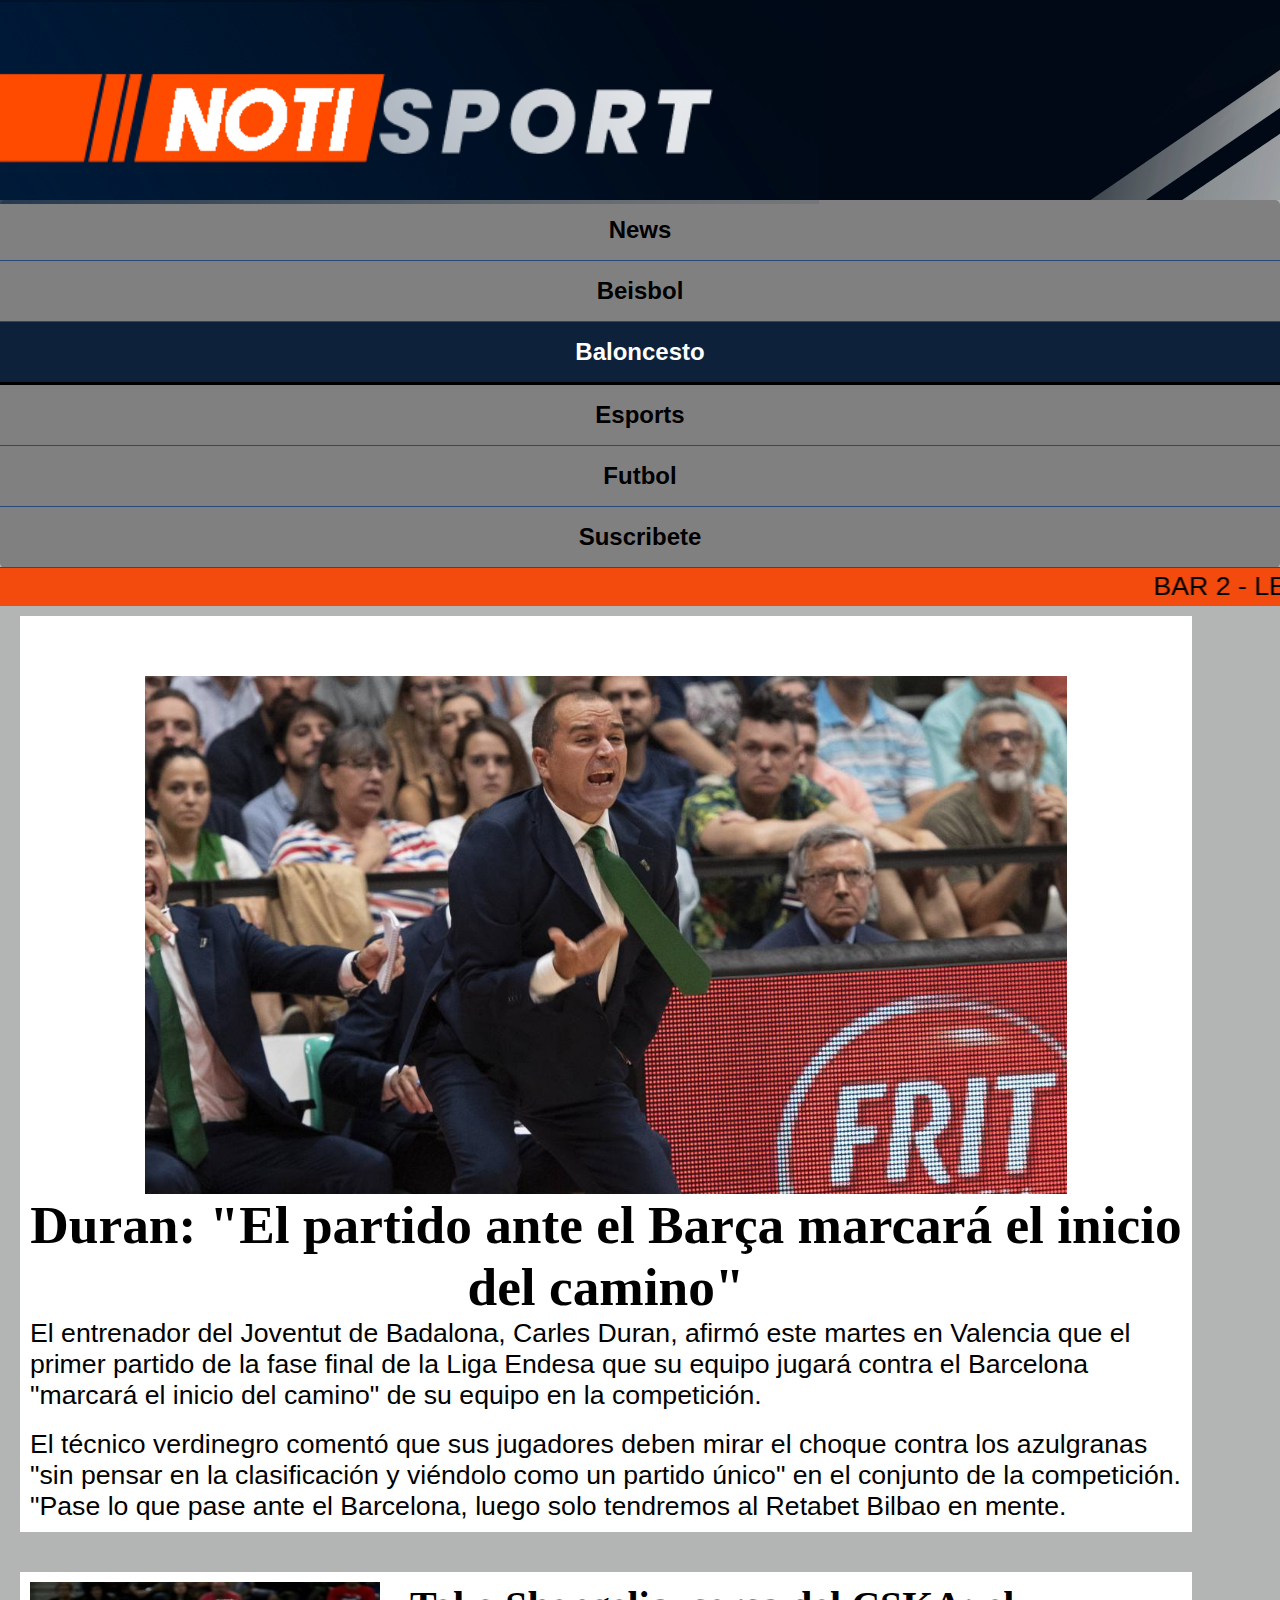
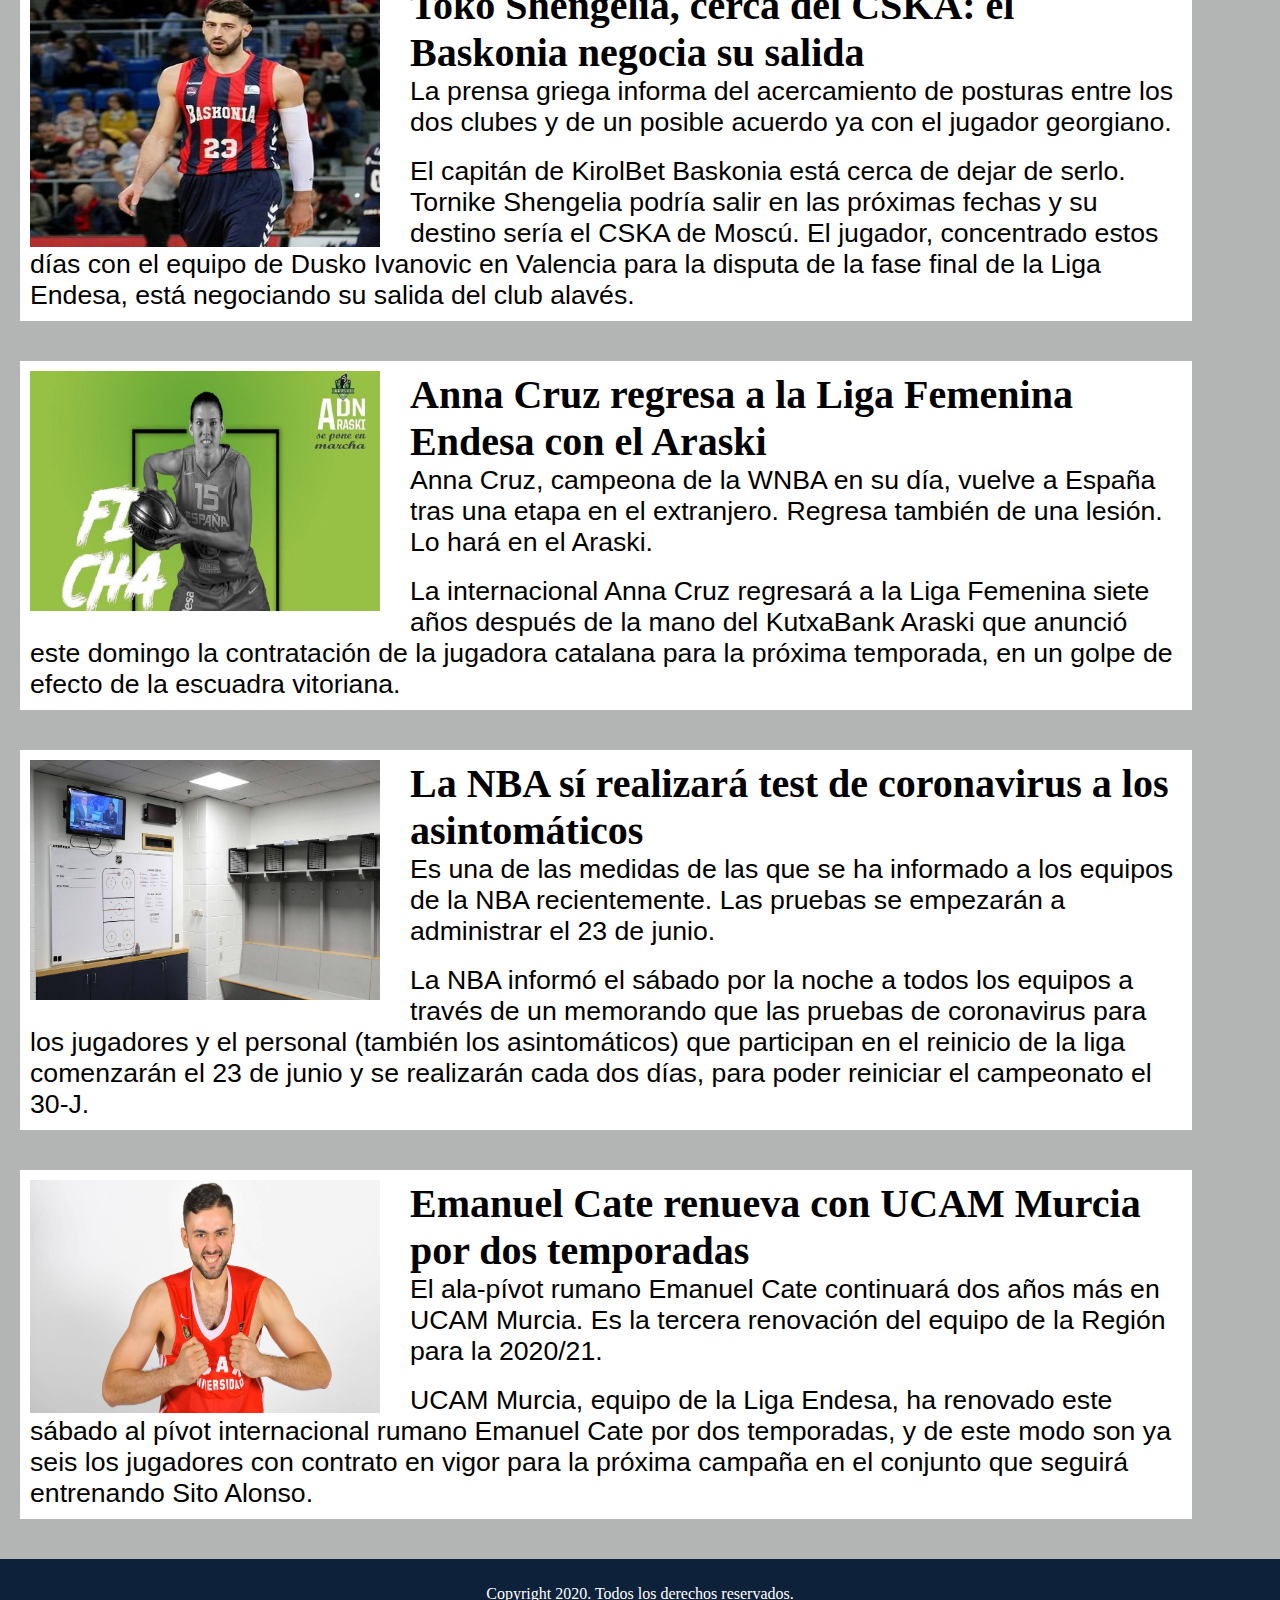
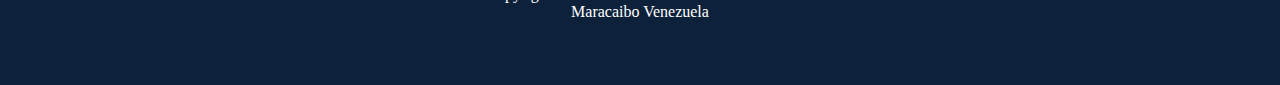
==== baloncesto.html @ 37adb6f9 "version1" ====
<!DOCTYPE html>
<html lang="en">
<head>
    <meta charset="UTF-8">
    <meta name="viewport" content="width=device-width, initial-scale=1.0">
    <meta http-equiv="X-UA-Compatible" content="ie=edge">
    <title>Notisports</title>
    <link rel="stylesheet" href="css/estilo.css">
</head>
<body>
    <div id="contenedor">
       
<div id="encabezado">
    <img src="img/logo.png" alt="">


</div>
<nav id="navegador" class="menu-main">
   
    <ol>
        <li><a href="index.html" >News</a></li>
        <li><a href="beisbol.html" >Beisbol</a></li>
        <li><a href="baloncesto.html" class="active" >Baloncesto</a></li>
        <li><a href="Esports.html" >Esports</a></li>
        <li><a href="futbol.html" >Futbol</a></li>
        <li><a href="suscribete.html" >Suscribete</a></li>
    
    
    </ol>
    
    
</nav>

<div id="mar">
    <marquee SCROLLAMOUNT=15 > BAR 2 - LEG 0                                                  RM 3 - EIB 1                                                           Ligue 1:Neymar regresa a París para los entrenamientos del PSG                                                                    Esports:League of Legends tendrá drops de recompensas en LEC y LCS                                      Ciclismo:Sagan correrá Tour y Giro y descarta las clásicas       </marquee>  

</div>
<div id="cuerpo">
    
<div id="noticia1">
    <img src="img/1592302138_668634_1592302451_noticia_normal.jpg" alt="">
    <h2>Duran: "El partido ante el Barça marcará el inicio del camino"</h2>
    <p>El entrenador del Joventut de Badalona, Carles Duran, afirmó este martes en Valencia que el primer partido de la fase final de la Liga Endesa que su equipo jugará contra el Barcelona "marcará el inicio del camino" de su equipo en la competición.</p>
<br>
<p>El técnico verdinegro comentó que sus jugadores deben mirar el choque contra los azulgranas "sin pensar en la clasificación y viéndolo como un partido único" en el conjunto de la competición. "Pase lo que pase ante el Barcelona, luego solo tendremos al Retabet Bilbao en mente.</p>
</div>
<div id="noticia2">
    <img src="img/maN812VE_400x400.jpg" alt="">
    <h2>Toko Shengelia, cerca del CSKA: el Baskonia negocia su salida</h2>
    <p>La prensa griega informa del acercamiento de posturas entre los dos clubes y de un posible acuerdo ya con el jugador georgiano.</p>
    <br> 
    <p>El capitán de KirolBet Baskonia está cerca de dejar de serlo. Tornike Shengelia podría salir en las próximas fechas y su destino sería el CSKA de Moscú. El jugador, concentrado estos días con el equipo de Dusko Ivanovic en Valencia para la disputa de la fase final de la Liga Endesa, está negociando su salida del club alavés.</p>  
    </div>
        
    <div id="noticia3bal">
        <img src="img/1592132960_103959_1592133139_noticia_normal.jpg" alt="">
        <h2>Anna Cruz regresa a la Liga Femenina Endesa con el Araski</h2>
        <p>Anna Cruz, campeona de la WNBA en su día, vuelve a España tras una etapa en el extranjero. Regresa también de una lesión. Lo hará en el Araski.</p>
       <br>
        <p>La internacional Anna Cruz regresará a la Liga Femenina siete años después de la mano del KutxaBank Araski que anunció este domingo la contratación de la jugadora catalana para la próxima temporada, en un golpe de efecto de la escuadra vitoriana.</p>
    </div>
    <div id="noticia4bal">
<img src="img/1592121747_324787_1592121869_noticia_normal.jpg" alt="">
<h2>La NBA sí realizará test de coronavirus a los asintomáticos</h2>
<p>Es una de las medidas de las que se ha informado a los equipos de la NBA recientemente. Las pruebas se empezarán a administrar el 23 de junio.</p>
<br>
<p>La NBA informó el sábado por la noche a todos los equipos a través de un memorando que las pruebas de coronavirus para los jugadores y el personal (también los asintomáticos) que participan en el reinicio de la liga comenzarán el 23 de junio y se realizarán cada dos días, para poder reiniciar el campeonato el 30-J.</p>

    </div>
    <div id="noticia5bal">
        <img src="img/1592050083_936186_1592050161_noticia_normal.jpg" alt="">
        <h2>Emanuel Cate renueva con UCAM Murcia por dos temporadas</h2>
        <p>El ala-pívot rumano Emanuel Cate continuará dos años más en UCAM Murcia. Es la tercera renovación del equipo de la Región para la 2020/21.</p>
        <br>
        <p>UCAM Murcia, equipo de la Liga Endesa, ha renovado este sábado al pívot internacional rumano Emanuel Cate por dos temporadas, y de este modo son ya seis los jugadores con contrato en vigor para la próxima campaña en el conjunto que seguirá entrenando Sito Alonso.</p>
        
            </div> 
    </div>
    


    <div id="footer">
        Copyright 2020. Todos los derechos reservados. <br /> Maracaibo Venezuela
    </div>
</body>
</html>
---- css/estilo.css ----
*{
    margin:0px;
    padding:0px;
    }
    
    p{
        font-family:  Helvetica, sans-serif;
      
    }
    body{
    margin:0px;
    padding:0px;
    background-color: #b3b4b4;
    color:white;
    }
h2{
    font-size: 40px;
}
#encabezado{
    background-image:url(../img/encabezado2.jpg);


width:100% ;
background-color: rgb(255, 255, 255);
height:200px ;
display: block;
margin:auto;



}
#mar{
    height:35px ;
    color: black;
    font-family: Arial, Helvetica, sans-serif;
    font-size: 20pt;
    text-align: center;
  
padding-top: 3px;
    background-color:#F34a0d;
}
#navegador{
background-color: grey;
text-align: right;
width: 100%;

  
}
.menu-main{
    border-radius: 95%;
    text-align: right;  
    display:flex;
    justify-content: space-between;
   width: 100%;
    border-bottom: 1px solid #ffffff;
    height:60px;
    line-height: 30px;
    border-radius: 5px;   
    }
    
.menu-main ol{
  text-align: right;
    display: flex;
    padding-left: 500px;
    margin:0px;

    
    
    
    }
    .menu-main ol li{
        list-style: none;
        display: block;
       


        }
    .menu-main ol li a{
    font-family: arial;
    
    color:black;
    text-decoration: none;
    font-size: 18pt;
    font-weight: bold;
    justify-content: center;
    align-items: center;
    display: block;
    padding: 15px 18px;
    text-align: center;
    }
    .menu-main a:hover{
    background-color:rgb(255, 62, 4);
    display: block;
    color: rgb(255, 255, 255);
 
    }
    .menu-main a.active{
    background-color: #0e213b;
    color: white;
   border-bottom: 3px solid rgb(0, 0, 0);
    }
#categoria{
    font-size: 18PT;
    margin-left: 60PX;
    margin-top: 35PX;
    border-left: 6PX SOLID violet;
}
#noticia1 h2{
    text-align: center;
    font-size: 40pt;
}
#noticia1{
background-color: white;
color: black;

padding: 30px 30px 30px 30px;
margin-bottom: 40px;   
width: 90%;
height: auto;
text-align: left;



margin-top: 10PX;
margin-left: 55px;
}
#noticia1 p{font-family: Arial, Helvetica, sans-serif;
    font-size: 20pt;}
#noticia1 img{
    width: 80%;
 padding-top: 50px;
display: block;
margin: auto;
}      

#noticia2{
    padding: 30px 30px 30px 30px;

    margin-bottom: 40px;   
    width: 90%;
    height: auto;
    background-color: white;
color: black;
  
    text-align: left;

    
    
    margin-top: 10PX;
    margin-left: 55px;
    }
    #noticia2 p{font-family: Arial, Helvetica, sans-serif;
        font-size: 20pt;}
    #noticia2 img{
        width: 350px;
        height: 265px;
        margin-right: 30px;
    
     
        float: left;
    }
    #noticia3{
        background-color: white;
        color: black;

        padding: 30px 30px 30px 30px;
margin-bottom: 40px;   
width: 90%;
        height: auto;
        text-align: left;
     
   
        
        margin-top: 10PX;
        margin-left: 55px;
        }
        #noticia3 p{font-family: Arial, Helvetica, sans-serif;
            font-size: 20pt;}
        #noticia3 img{
            width: 350px;
            height: 265px;
            margin-right: 30px;
        
           
            float: left;
        }
        #noticia4{
            padding: 30px 30px 30px 30px;
            margin-bottom: 40px;   
            width: 90%;
            height: auto;
            
            background-color: white;
            color: black;
            text-align: left;
           
       
            
            margin-top: 10PX;
            margin-left: 55px;
            }
            #noticia4 p{font-family: Arial, Helvetica, sans-serif;
                font-size: 20pt;}
            #noticia4 img{
                width: 350px;
                height: 265px;
                margin-right: 30px;
            
                
                float: left;
            }
        #noticia3bal{
            padding: 30px 30px 30px 30px;
            margin-bottom: 40px;   
            width: 90%;
            height: auto;
            
            background-color: white;
            color: black;
            text-align: left;
           
       
            
            margin-top: 10PX;
            margin-left: 55px;
            }
            #noticia3bal p{font-family: Arial, Helvetica, sans-serif;
                font-size: 20pt;}
            #noticia3bal img{
                width: 350px;
                height: 240px;
                margin-right: 30px;
            
                
                float: left;
            }
            #noticia2epo{
                padding: 30px 30px 30px 30px;
                margin-bottom: 40px;   
                width: 90%;
                height: auto;
                
                background-color: white;
                color: black;
                text-align: left;
               
           
                
                margin-top: 10PX;
                margin-left: 55px;
                }
                #noticia2epo p{font-family: Arial, Helvetica, sans-serif;
                    font-size: 20pt;}
                #noticia2epo img{
                    width: 350px;
                    height: 240px;
                    margin-right: 30px;
                
                    
                    float: left;
                }
                #noticia3new{
                    padding: 30px 30px 30px 30px;
                    margin-bottom: 40px;   
                    width: 90%;
                    height: auto;
                    
                    background-color: white;
                    color: black;
                    text-align: left;
                   
               
                    
                    margin-top: 10PX;
                    margin-left: 55px;
                    }
                    #noticia3new p{font-family: Arial, Helvetica, sans-serif;
                        font-size: 20pt;}
                    #noticia3new img{
                        width: 350px;
                        height: 240px;
                        margin-right: 30px;
                    
                        
                        float: left;
                    }
                    #noticia4new{
                        padding: 30px 30px 30px 30px;
                        margin-bottom: 40px;   
                        width: 90%;
                        height: auto;
                        
                        background-color: white;
                        color: black;
                        text-align: left;
                       
                   
                        
                        margin-top: 10PX;
                        margin-left: 55px;
                        }
                        #noticia4new p{font-family: Arial, Helvetica, sans-serif;
                            font-size: 20pt;}
                        #noticia4new img{
                            width: 350px;
                            height: 240px;
                            margin-right: 30px;
                        
                            
                            float: left;
                        }
            #noticia4bal{
                padding: 30px 30px 30px 30px;
                margin-bottom: 40px;   
                width: 90%;
                height: auto;
                
                background-color: white;
                color: black;
                text-align: left;
               
           
                
                margin-top: 10PX;
                margin-left: 55px;
                }
                #noticia4bal p{font-family: Arial, Helvetica, sans-serif;
                    font-size: 20pt;}
                #noticia4bal img{
                    width: 350px;
                    height: 240px;
                    margin-right: 30px;
                
                    
                    float: left;
                }
            #noticia5bal{
                padding: 30px 30px 30px 30px;
                margin-bottom: 40px;   
                width: 90%;
                height: auto;
                
                background-color: white;
                color: black;
                text-align: left;
               
           
                
                margin-top: 10PX;
                margin-left: 55px;
                }
                #noticia5bal p{font-family: Arial, Helvetica, sans-serif;
                    font-size: 20pt;}
                #noticia5bal img{
                    width: 350px;
                    height: 233px;
                    margin-right: 30px;
                
                    
                    float: left;
                }
                
            #noticia5{
                background-color: white;
                color: black;

                padding: 30px 30px 30px 30px;
                margin-bottom: 40px;   
                width: 90%;
                height: auto;
                text-align: left;
             
                 
                margin-top: 10PX;
                margin-left: 55px;
                }
                #noticia5 p{font-family: Arial, Helvetica, sans-serif;
                    font-size: 20pt;}
                #noticia5 img{
                    width: 350px;
                    height: 265px;
                    margin-right: 30px;
                
                  
                    float: left;
                }
                #footer{
                    width: 100%;
                    height: 100px;
                    background-color: #0e213b;
                    text-align: center;
color: white;
padding-top: 2%;
                }

           

@media (max-width: 1280px) {
    
    
    .menu-main {
        width: 100%;
    height: auto;
    border-bottom: 0px;
    display: block;
    }
    #encabezado{
        margin: auto;
    }
    #encabezado IMG{
        width: 64%;

     margin: auto;
    }
   #noticia1,#noticia2,#noticia3,#noticia4,#noticia5,#noticia5bal,#noticia4new,#noticia3new,#noticia4bal,#noticia3bal,#noticia2epo{
       margin-left: 20px;
       margin-right: 10px;
       width: 90%;
       height: auto;
       padding: 10px 10px 10px 10px;
       
   }




        
    .menu-main ol{
        display: block;
        padding-left: 0px;
    }
   
    .menu-main a{
    height: 30px;
    border-bottom: 1px solid #29487d;
    }

    
   }
   
   #formulario{
    background: rgba(243,74,13,1);
    background: -moz-linear-gradient(top, rgba(243,74,13,1) 12%, rgba(243,74,13,1) 47%, rgba(243,74,13,1) 53%, rgba(255,104,10,1) 54%);
    background: -webkit-gradient(left top, left bottom, color-stop(12%, rgba(243,74,13,1)), color-stop(47%, rgba(243,74,13,1)), color-stop(53%, rgba(243,74,13,1)), color-stop(54%, rgba(255,104,10,1)));
    background: -webkit-linear-gradient(top, rgba(243,74,13,1) 12%, rgba(243,74,13,1) 47%, rgba(243,74,13,1) 53%, rgba(255,104,10,1) 54%);
    background: -o-linear-gradient(top, rgba(243,74,13,1) 12%, rgba(243,74,13,1) 47%, rgba(243,74,13,1) 53%, rgba(255,104,10,1) 54%);
    background: -ms-linear-gradient(top, rgba(243,74,13,1) 12%, rgba(243,74,13,1) 47%, rgba(243,74,13,1) 53%, rgba(255,104,10,1) 54%);
    background: linear-gradient(to bottom, rgba(243,74,13,1) 12%, rgba(243,74,13,1) 47%, rgba(243,74,13,1) 53%, rgba(255,104,10,1) 54%);
    filter: progid:DXImageTransform.Microsoft.gradient( startColorstr='#f34a0d', endColorstr='#ff680a', GradientType=0 );
padding: 30px;

 width: 45%;
 margin: auto;
 margin-top: 250px;
border: 100px solid #0e213b;

 border-radius: 5px;

}
#formulario p{
    text-decoration: none;
    height: 40px;
    text-align: center;
    font-size: 20px;
}
#formulario a{
    text-decoration: none;
color: white;
}
#formulario a:hover{
    text-decoration: underline;
color: #0e213b;
}
.textbox{

 width: 100%;
 padding: 10px;
 margin-bottom: 35px;
 border-radius: 4px;
 border: 3px solid rgb(235, 147, 5);
 
 

}
.boton{
    width: 100%;
    border: none;
    padding: 12px;
    color: white;
    margin: 16px 0px;
    font-size: 20px;
    background-color: turquoise;
}
.boton:hover{
    background-color: rgb(0,0,001,01);

 
}
#footersus{
margin-top: 300px;
height: 140px;
    text-align: center;
    font-size: 40px;
    width: 100%;
 background-color: #0e213b;
}
#footersus p{
    padding-top: 20px;

}
#fechas{
    padding: 10px;
    margin-bottom: 20px;
    width: 100%;
}
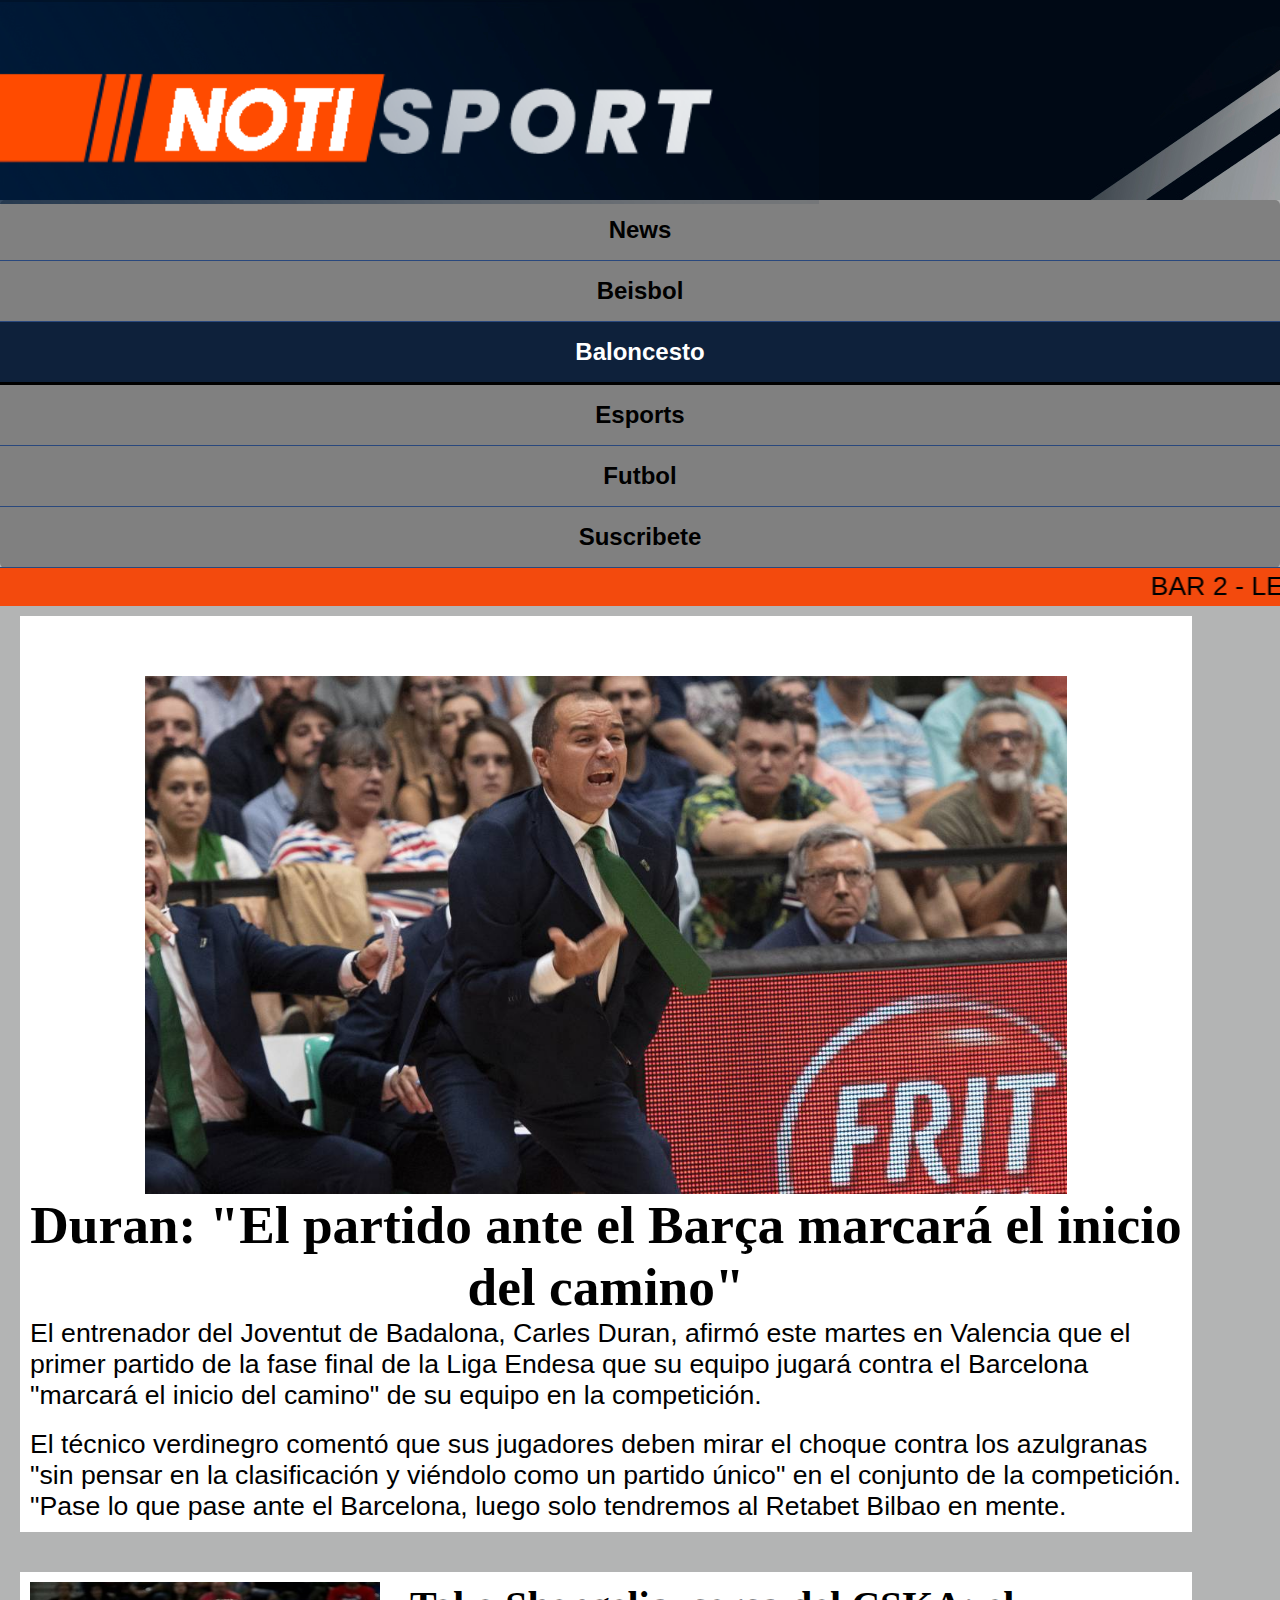
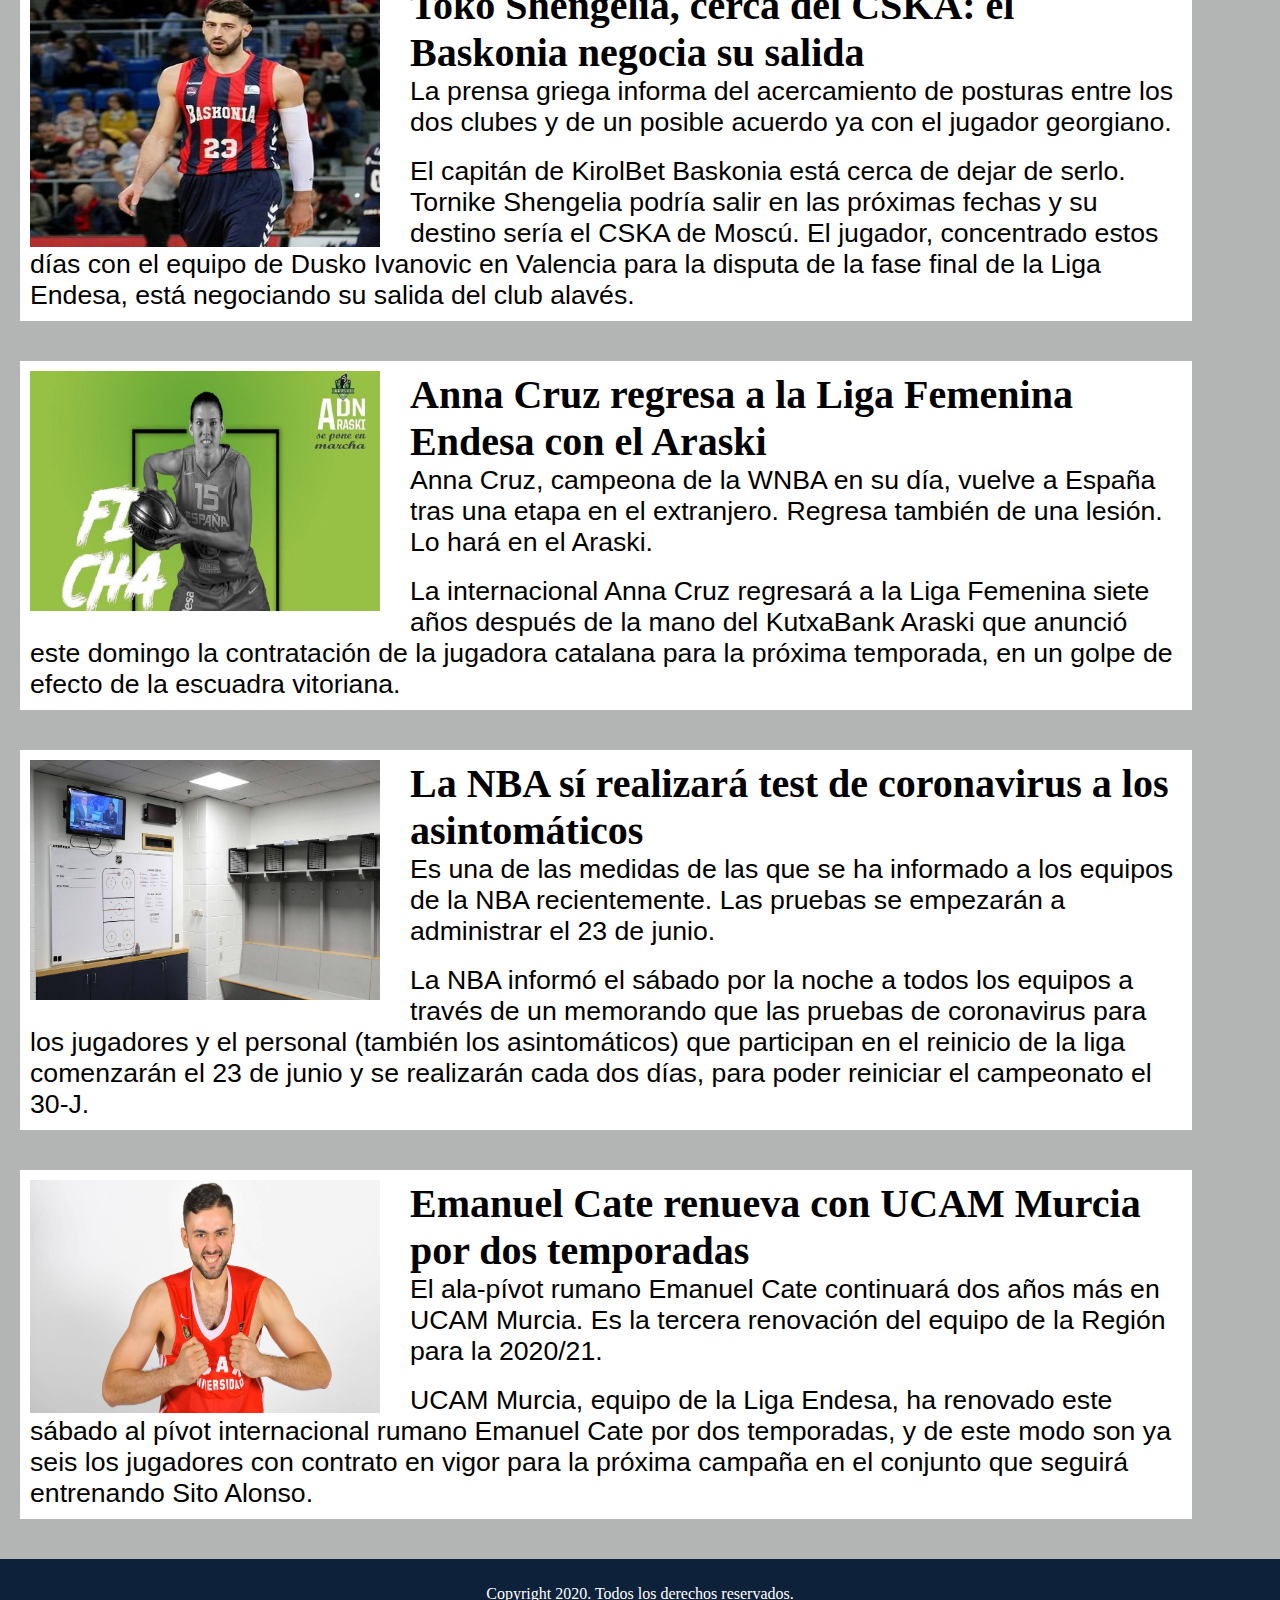
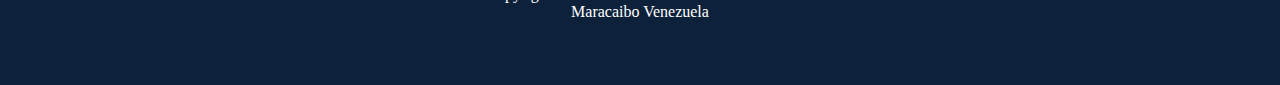
==== commit 90e1e321: "version3" ====
--- a/baloncesto.html
+++ b/baloncesto.html
@@ -5,6 +5,7 @@
     <meta name="viewport" content="width=device-width, initial-scale=1.0">
     <meta http-equiv="X-UA-Compatible" content="ie=edge">
     <title>Notisports</title>
+    <link rel="icon" href="img/favicon.ico" type="image/x-icon">
     <link rel="stylesheet" href="css/estilo.css">
 </head>
 <body>
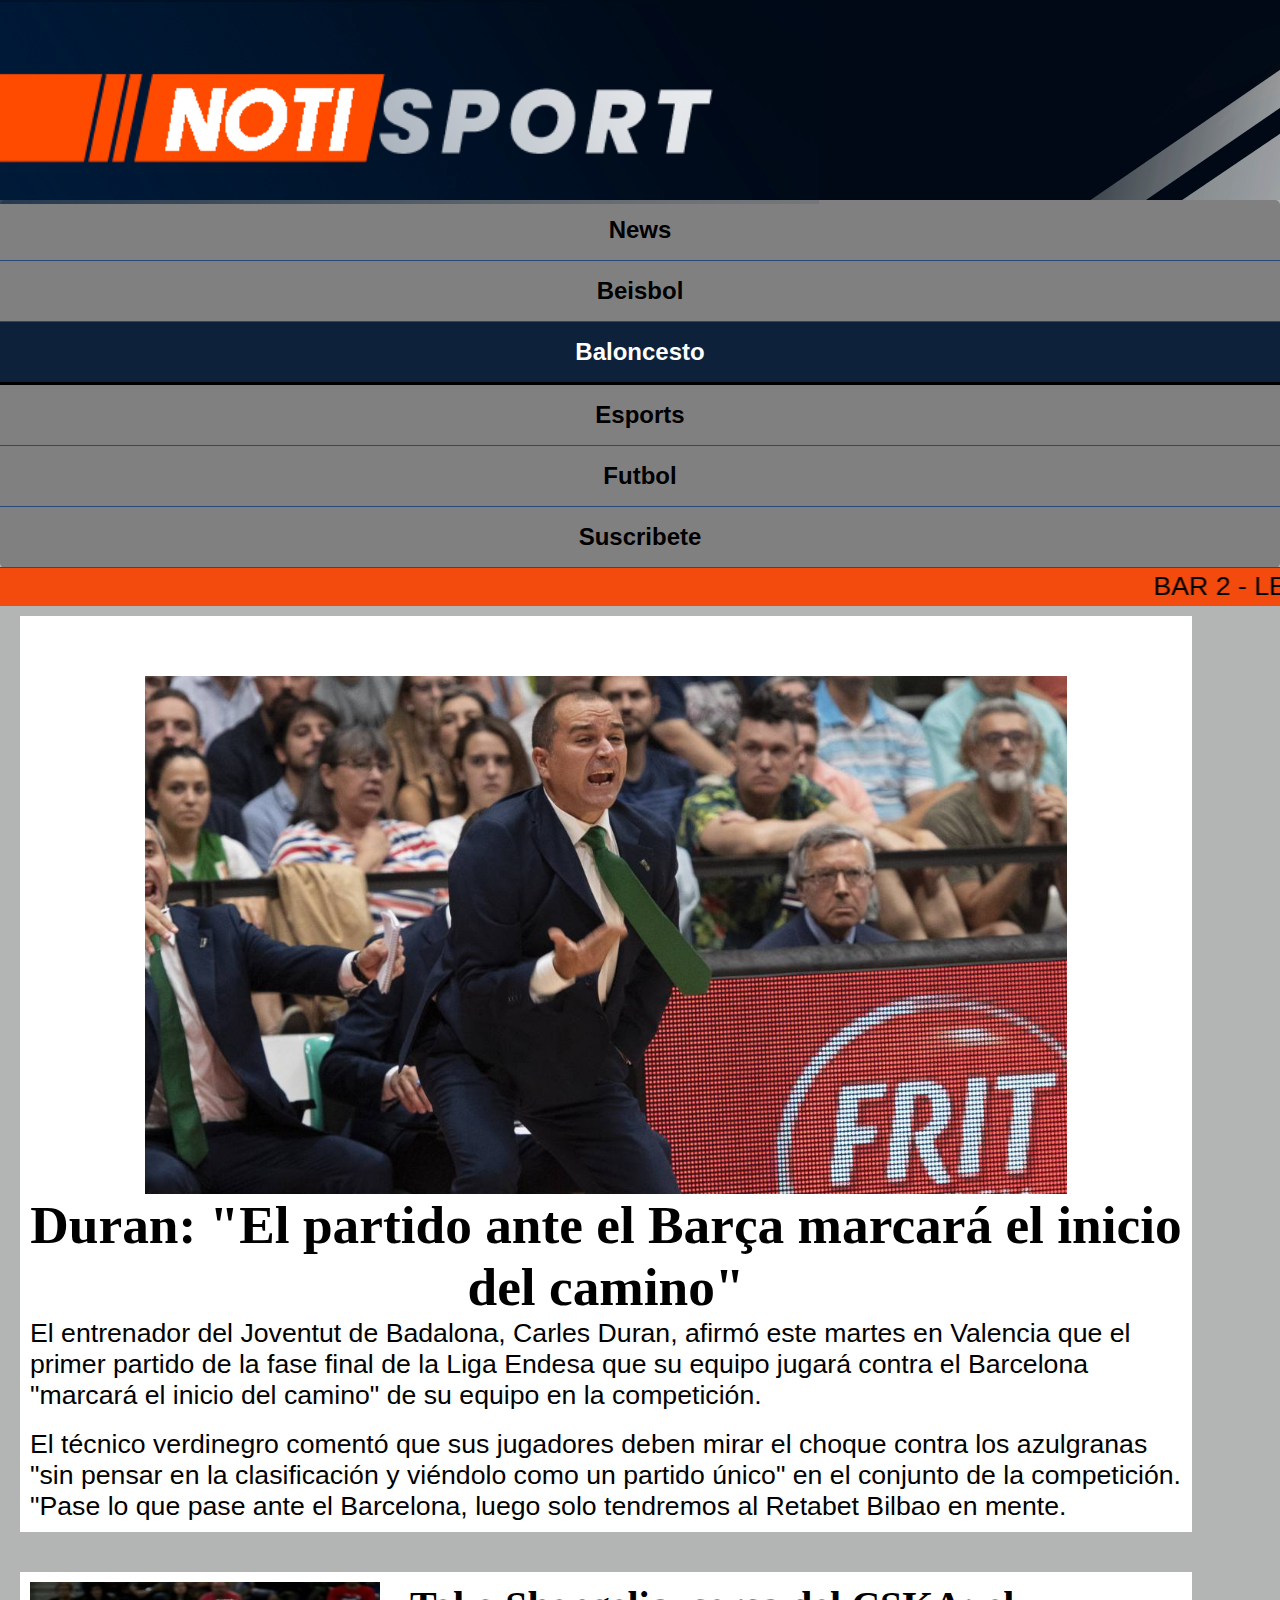
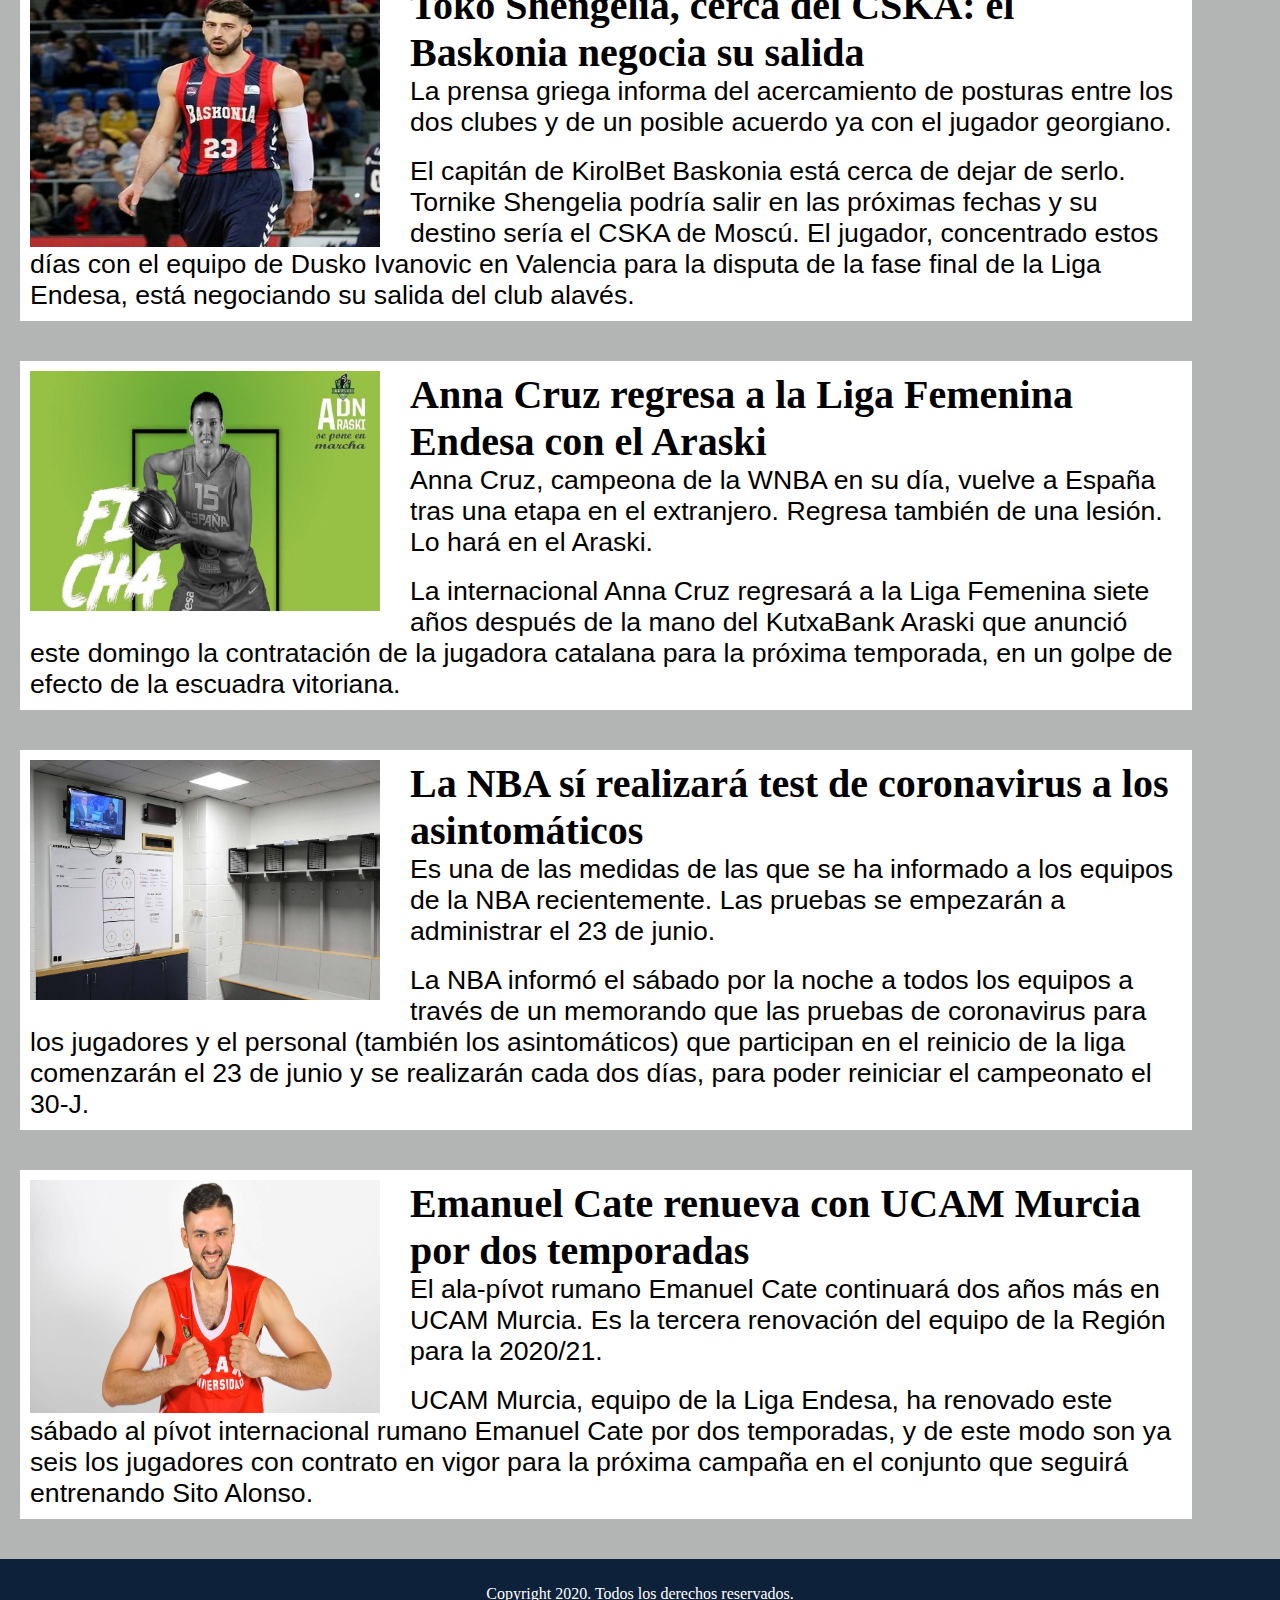
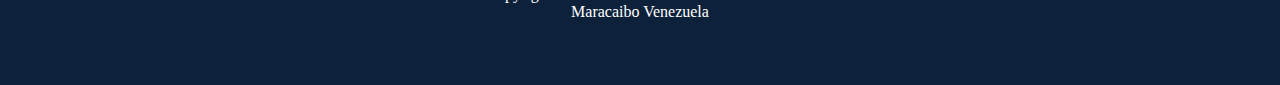
==== commit f49b8a41: "Update baloncesto.html" ====
--- a/baloncesto.html
+++ b/baloncesto.html
@@ -84,4 +84,4 @@
         Copyright 2020. Todos los derechos reservados. <br /> Maracaibo Venezuela
     </div>
 </body>
-</html>+</html>
